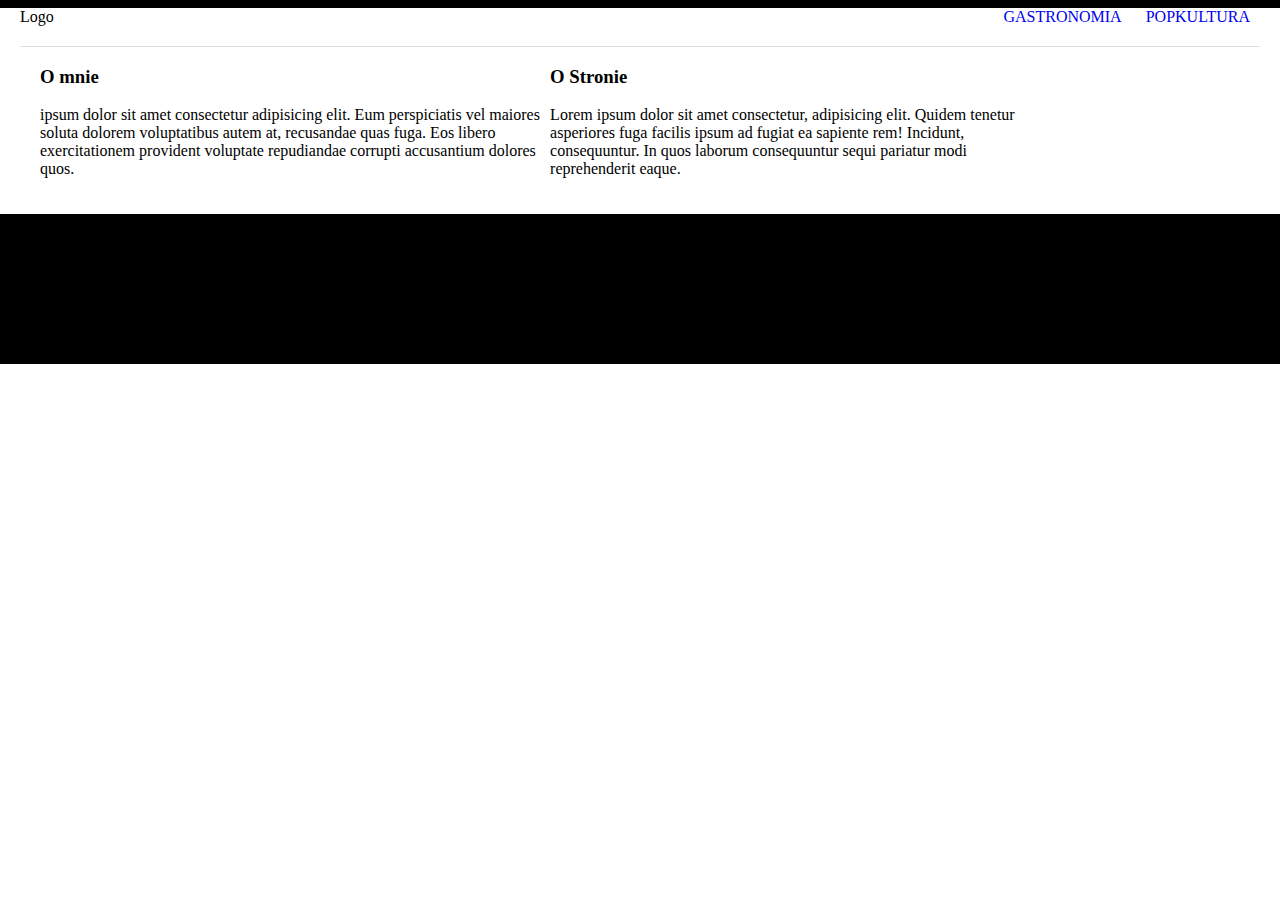
==== index.html @ 39c9830b "Szablon" ====
<!DOCTYPE html>
<html lang="en">
<head>
    <meta charset="UTF-8">
    <meta http-equiv="X-UA-Compatible" content="IE=edge">
    <meta name="viewport" content="width=device-width, initial-scale=1.0">
    <title>Moja Nerdownia</title>
    <link rel="stylesheet" href="style.css">
</head>
<body>
    <div id="header-bar"></div>
    <div id="header">
        <div id="logo">Logo</div>
    <div id="navigation">
     <a href="#">Gastronomia</a> 
     <a href="#">Popkultura</a>  
    </div>
    </div>
    <div id="main">
       
    <div id="about-site">
     <div id="about-left">
        <h3>O mnie</h3>
        <p>ipsum dolor sit amet consectetur adipisicing elit. Eum perspiciatis vel maiores soluta dolorem voluptatibus autem at, recusandae quas fuga. Eos libero exercitationem provident voluptate repudiandae corrupti accusantium dolores quos.</p> 
    </div>
    <div id="about-right">
        <h3>O Stronie</h3>
        <P>Lorem ipsum dolor sit amet consectetur, adipisicing elit. Quidem tenetur asperiores fuga facilis ipsum ad fugiat ea sapiente rem! Incidunt, consequuntur. In quos laborum consequuntur sequi pariatur modi reprehenderit eaque.</P>
    </div>
    </div>
    <section></section>
</div>
    <div id="footer"></div>
    </body>
</html>
---- style.css ----
body {
    margin :0; }
 


    #header-bar {
    background-color: black;
    height: 8px;
}
#main {
    margin: 0 auto;
    display:grid;
    width: 1200px;
    grid-template-columns: 1000px 200px;
    grid-template-areas: 
    "header header"
    "main rside"
    "footer footer";
}

#header {
    display: flex;
    justify-content: space-between;
    margin-left: 20px;
    margin-right: 20px;
    padding-bottom: 20px;
    border-bottom: 1px solid rgb(223, 221, 221);
    grid-area: header;

    
}
#header a {
    text-decoration: none;
    text-transform: uppercase;
    margin: 10px;
    
    }
a:hover {
 font-size: 150%;
}
#about-site{
    display: flex;
    margin: 0 auto;
    grid-area: main;
}
section {
    grid-area: rside;
}
#footer {
    height: 150px;
background-color: black;
margin-top: 20px;
grid-area: footer;
}
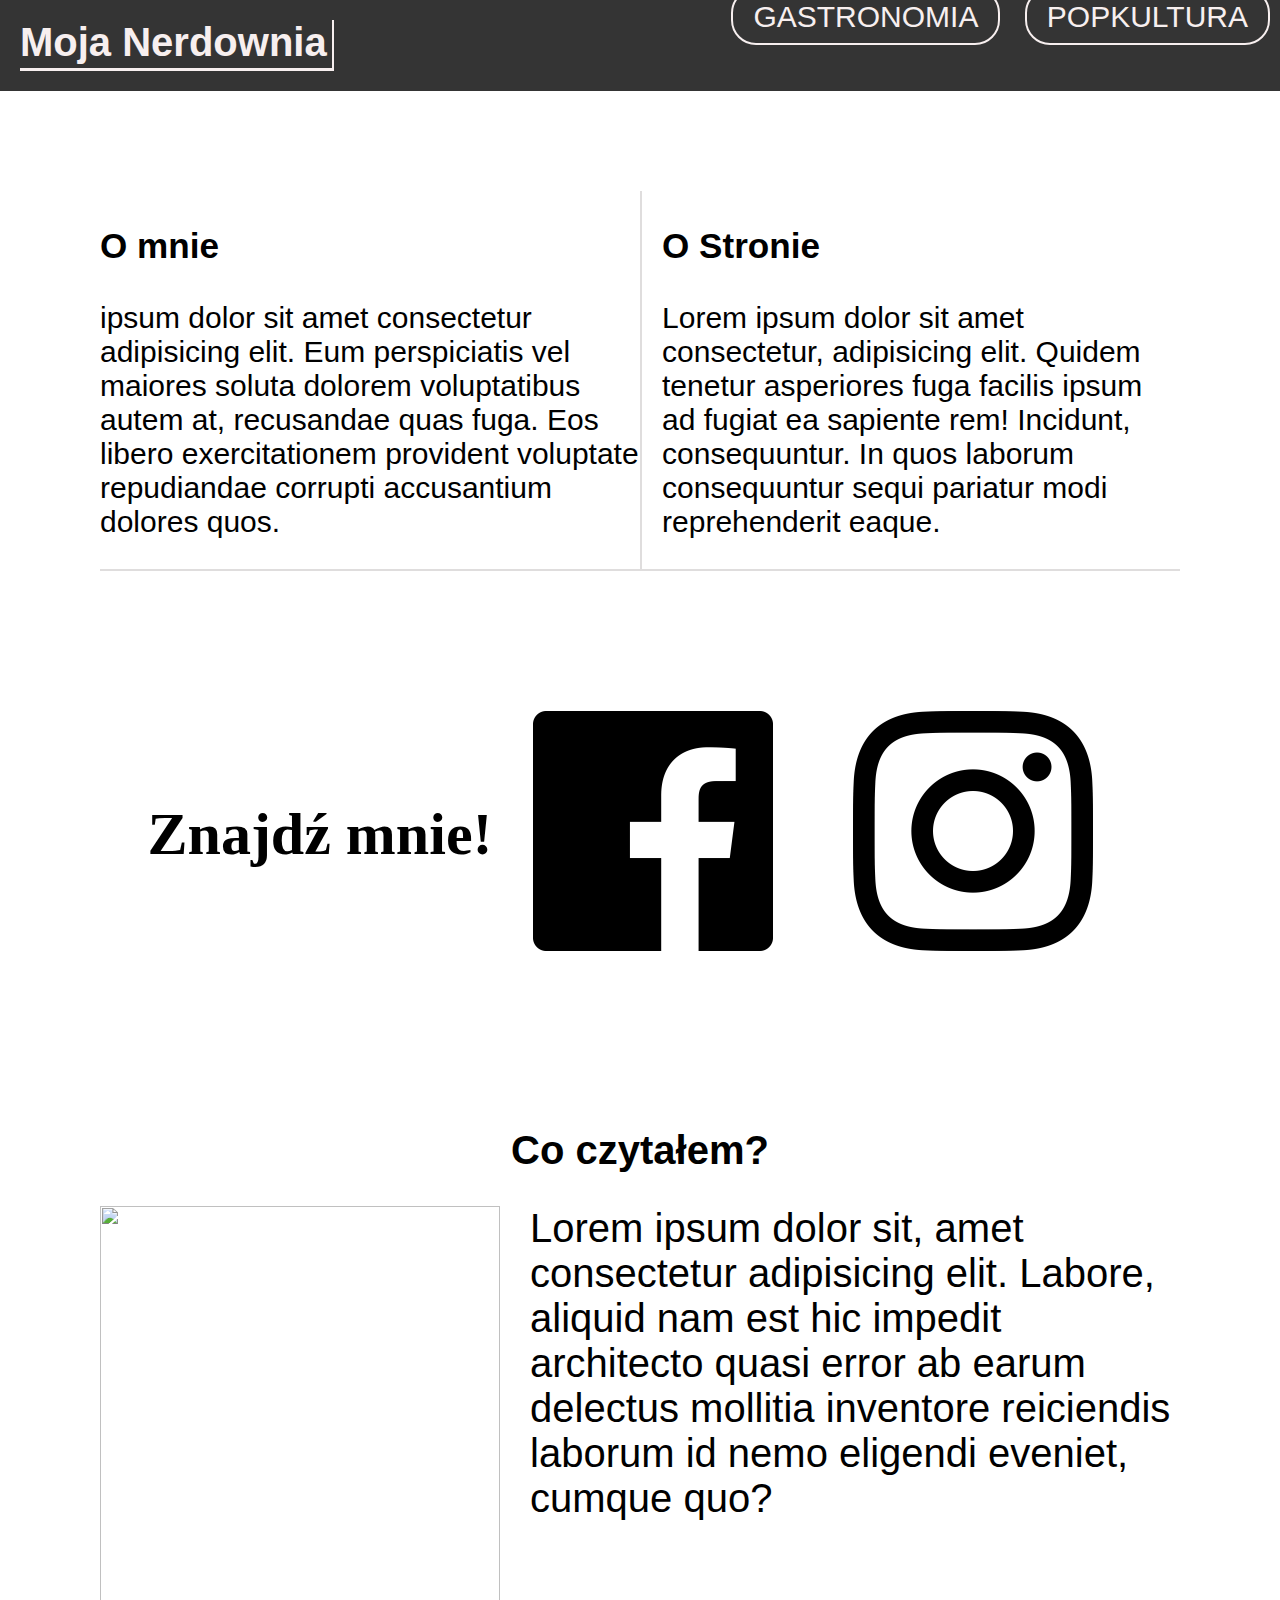
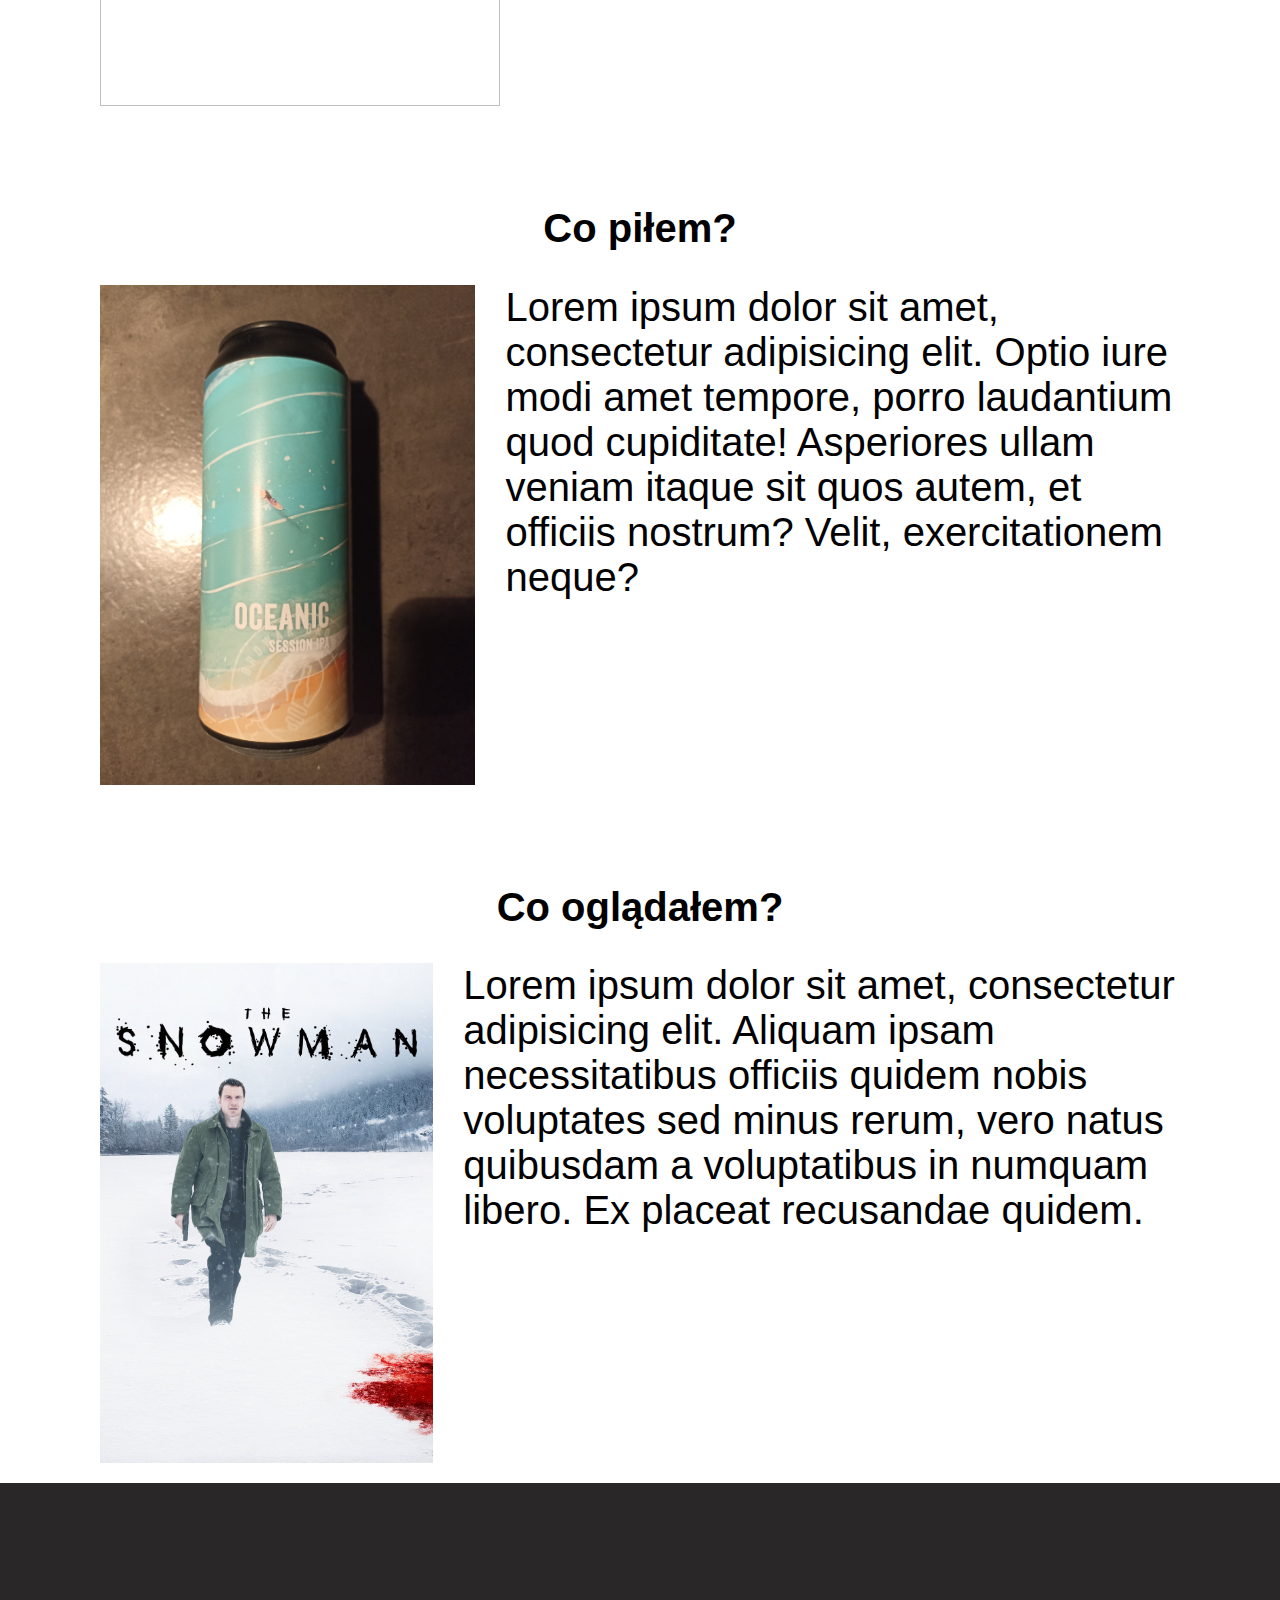
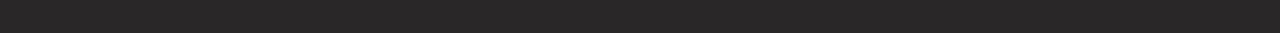
==== commit 64f8cecd: "Szlify" ====
--- a/index.html
+++ b/index.html
@@ -9,27 +9,56 @@
 </head>
 <body>
     <div id="header-bar"></div>
-    <div id="header">
-        <div id="logo">Logo</div>
-    <div id="navigation">
-     <a href="#">Gastronomia</a> 
-     <a href="#">Popkultura</a>  
-    </div>
-    </div>
-    <div id="main">
+     <header>
+        <div id="logo"><b>Moja Nerdownia</b></div>
+        <navigation>
+            <a href="gastronomia.html">Gastronomia</a> 
+            <a href="popkultura.html">Popkultura</a>  
+        </navigation>
+     </header>
+    <main>
        
     <div id="about-site">
-     <div id="about-left">
-        <h3>O mnie</h3>
-        <p>ipsum dolor sit amet consectetur adipisicing elit. Eum perspiciatis vel maiores soluta dolorem voluptatibus autem at, recusandae quas fuga. Eos libero exercitationem provident voluptate repudiandae corrupti accusantium dolores quos.</p> 
+        <div id="about-left">
+            <h3>O mnie</h3>
+            <p>ipsum dolor sit amet consectetur adipisicing elit. Eum perspiciatis vel maiores soluta dolorem voluptatibus autem at, recusandae quas fuga. Eos libero exercitationem provident voluptate repudiandae corrupti accusantium dolores quos.</p> 
+        </div>
+        <div id="about-right">
+            <h3>O Stronie</h3>
+            <P>Lorem ipsum dolor sit amet consectetur, adipisicing elit. Quidem tenetur asperiores fuga facilis ipsum ad fugiat ea sapiente rem! Incidunt, consequuntur. In quos laborum consequuntur sequi pariatur modi reprehenderit eaque.</P>
+        </div>
     </div>
-    <div id="about-right">
-        <h3>O Stronie</h3>
-        <P>Lorem ipsum dolor sit amet consectetur, adipisicing elit. Quidem tenetur asperiores fuga facilis ipsum ad fugiat ea sapiente rem! Incidunt, consequuntur. In quos laborum consequuntur sequi pariatur modi reprehenderit eaque.</P>
+
+    <div class="socials">
+        <h1>Znajdź mnie!</h1>
+        <a href="https://www.facebook.com/krzysztof.giza.923"> <img src="fb.png" alt=""> </a>
+        <a href="https://www.instagram.com/fictionbeliever/"> <img src="insta.png" alt=""></a>
     </div>
+    
+
+
+    <div id="events">
+        <h2>Co czytałem?</h2>
+        <div class="picture">
+            <img src="kuang.jpg" alt="" >
+            Lorem ipsum dolor sit, amet consectetur adipisicing elit. Labore, aliquid nam est hic impedit architecto quasi error ab earum delectus mollitia inventore reiciendis laborum id nemo eligendi eveniet, cumque quo?
+        </div>
+
+        <h2>Co piłem?</h2>
+        <div class="picture">
+            <img src="oceanic.jpg" alt="">
+            Lorem ipsum dolor sit amet, consectetur adipisicing elit. Optio iure modi amet tempore, porro laudantium quod cupiditate! Asperiores ullam veniam itaque sit quos autem, et officiis nostrum? Velit, exercitationem neque?
+        </div>
+
+        <h2>Co oglądałem?</h2>
+        <div class="picture">
+            <img src="snowman.jpg" alt="" >
+            Lorem ipsum dolor sit amet, consectetur adipisicing elit. Aliquam ipsam necessitatibus officiis quidem nobis voluptates sed minus rerum, vero natus quibusdam a voluptatibus in numquam libero. Ex placeat recusandae quidem.
+        </div>
+    
     </div>
-    <section></section>
-</div>
-    <div id="footer"></div>
-    </body>
+    
+    </main>
+<footer></footer>
+</body>
 </html>--- a/style.css
+++ b/style.css
@@ -1,54 +1,115 @@
 body {
-    margin :0; }
+    margin :0;
+font-family: 'Arial'; }
+    
  
-
-
-    #header-bar {
-    background-color: black;
-    height: 8px;
-}
-#main {
+main {
     margin: 0 auto;
     display:grid;
-    width: 1200px;
-    grid-template-columns: 1000px 200px;
+    width: auto;
+    grid-template-columns: auto;
     grid-template-areas: 
     "header header"
-    "main rside"
+    "main main"
+    "socials socials"
+    "events events"
     "footer footer";
 }
 
-#header {
+header {
     display: flex;
     justify-content: space-between;
-    margin-left: 20px;
-    margin-right: 20px;
     padding-bottom: 20px;
-    border-bottom: 1px solid rgb(223, 221, 221);
+    background-color: rgba(0, 0, 0, 0.795);
     grid-area: header;
 
     
 }
-#header a {
+#logo {
+    margin-top: 20px;
+    margin-left: 20px;
+    font-size: 40px;
+    font-family: 'Gill Sans', 'Gill Sans MT', Calibri, 'Trebuchet MS', sans-serif;
+    border-right: solid 2px;
+    border-bottom: solid;
+    padding-right: 5px;
+    padding-bottom: 3px;
+    color: rgb(247, 239, 239);
+
+}
+header a {
     text-decoration: none;
     text-transform: uppercase;
     margin: 10px;
+    color:rgb(247, 239, 239);
+    border: 2px solid rgb(247, 239, 239);
+    padding: 10px 20px;
+    border-radius: 25px;
+    font-family: Arial, Helvetica, sans-serif;
+    font-size: 30px;
+    
     
     }
 a:hover {
- font-size: 150%;
+ font-size: 40px;
 }
 #about-site{
     display: flex;
-    margin: 0 auto;
+    margin: 100px 100px;
     grid-area: main;
+    font-size: 30px;
+    border-bottom: 2px solid rgb(223, 221, 221);
 }
-section {
-    grid-area: rside;
+#about-right  {
+    border-left: 2px solid rgb(223, 221, 221);
+    padding-left: 20px;
 }
-#footer {
+.socials {
+    grid-area: socials;
+    display: flex;
+    justify-content: center; 
+    align-items: center;
+    font-size: 30px;
+    font-family:'Arial black';
+
+}
+.socials a {
+    margin: 40px;
+}
+
+footer {
     height: 150px;
-background-color: black;
+background-color: rgb(41, 39, 39);
 margin-top: 20px;
 grid-area: footer;
-}+}
+#events {
+    display: flex;
+    grid-area: events;
+    margin-top: 30px;
+    flex-direction: column;
+    
+    
+}
+span {
+    font-size: 60px;
+   text-align: center;
+    grid-area: events;
+}
+
+.picture {
+     display: flex;
+    margin-right: 100px;
+    margin-left: 100px;
+    font-size: 40px;
+    }
+    .picture img {
+        margin-right:30px ;
+        width: 400px;
+        height: 500px;
+    }
+    h2{
+        text-align: center;
+        margin-top: 100px;
+        font-size: 40px;
+    }
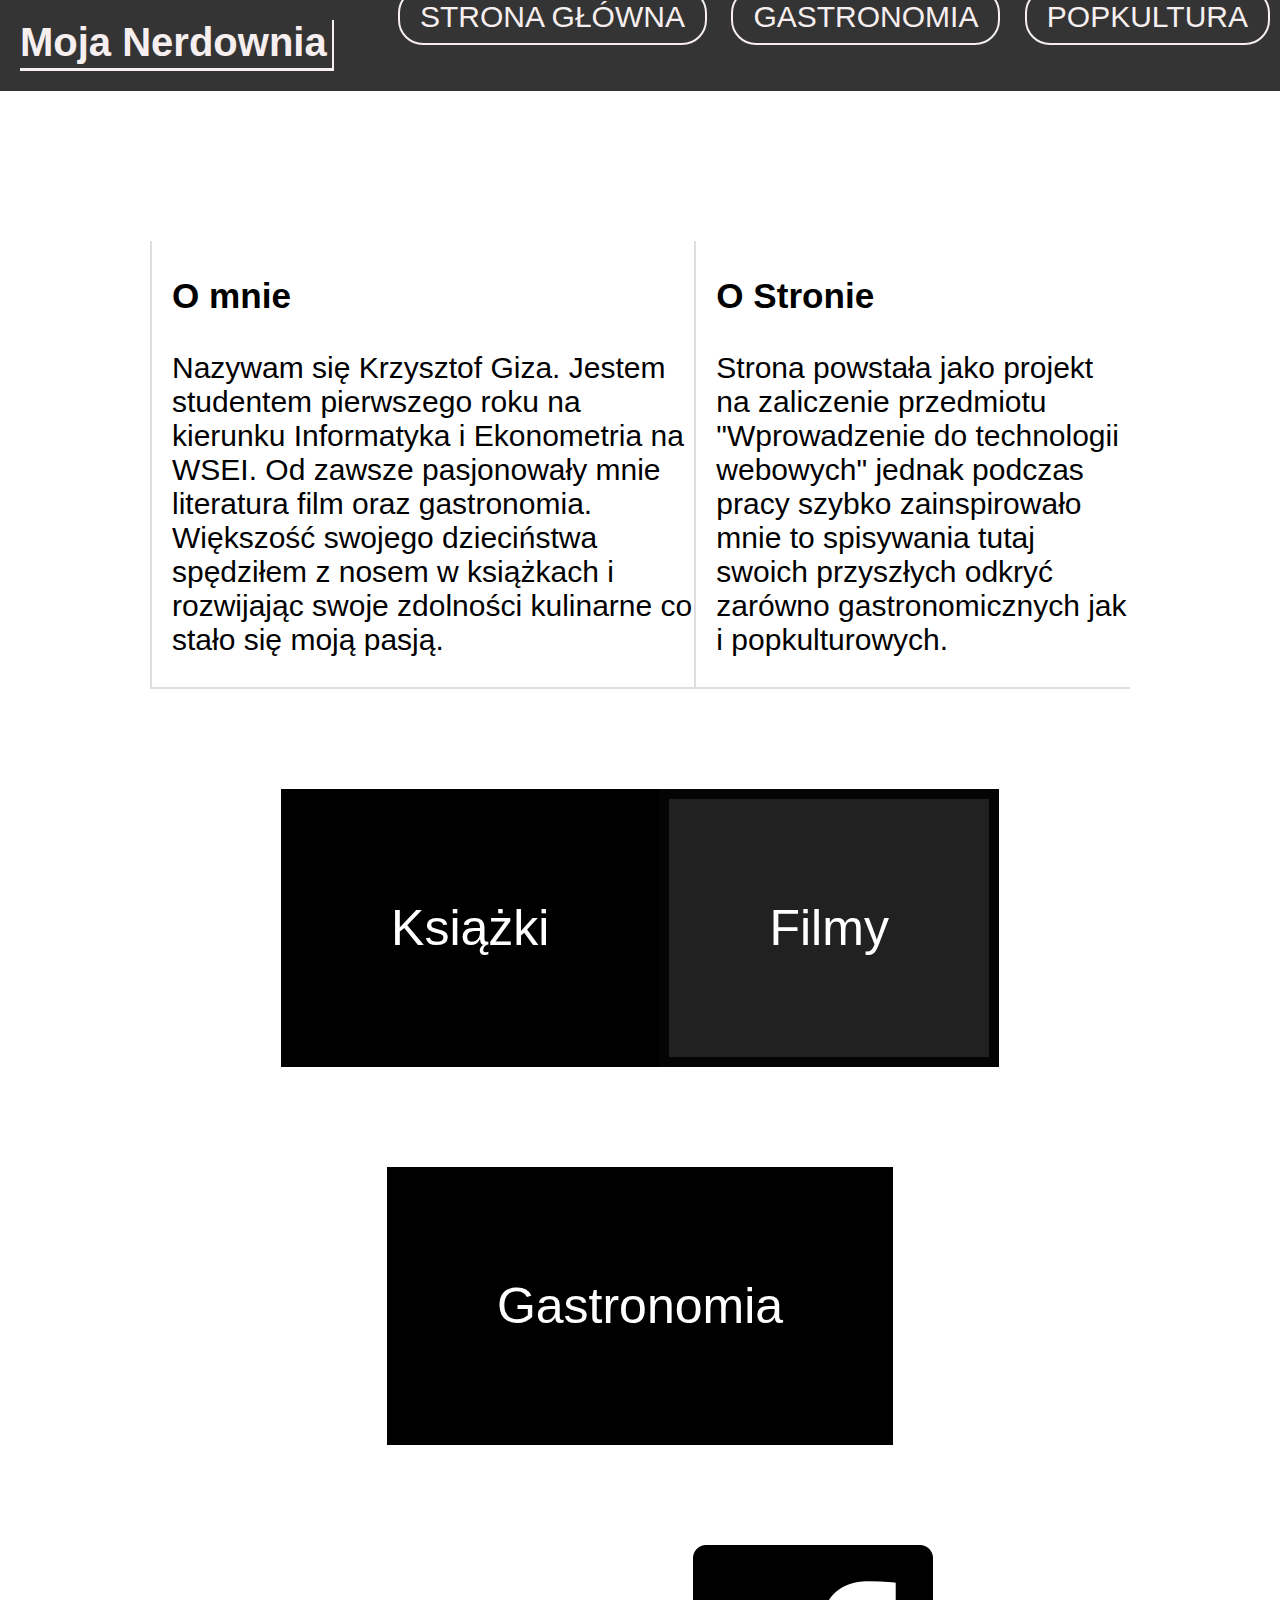
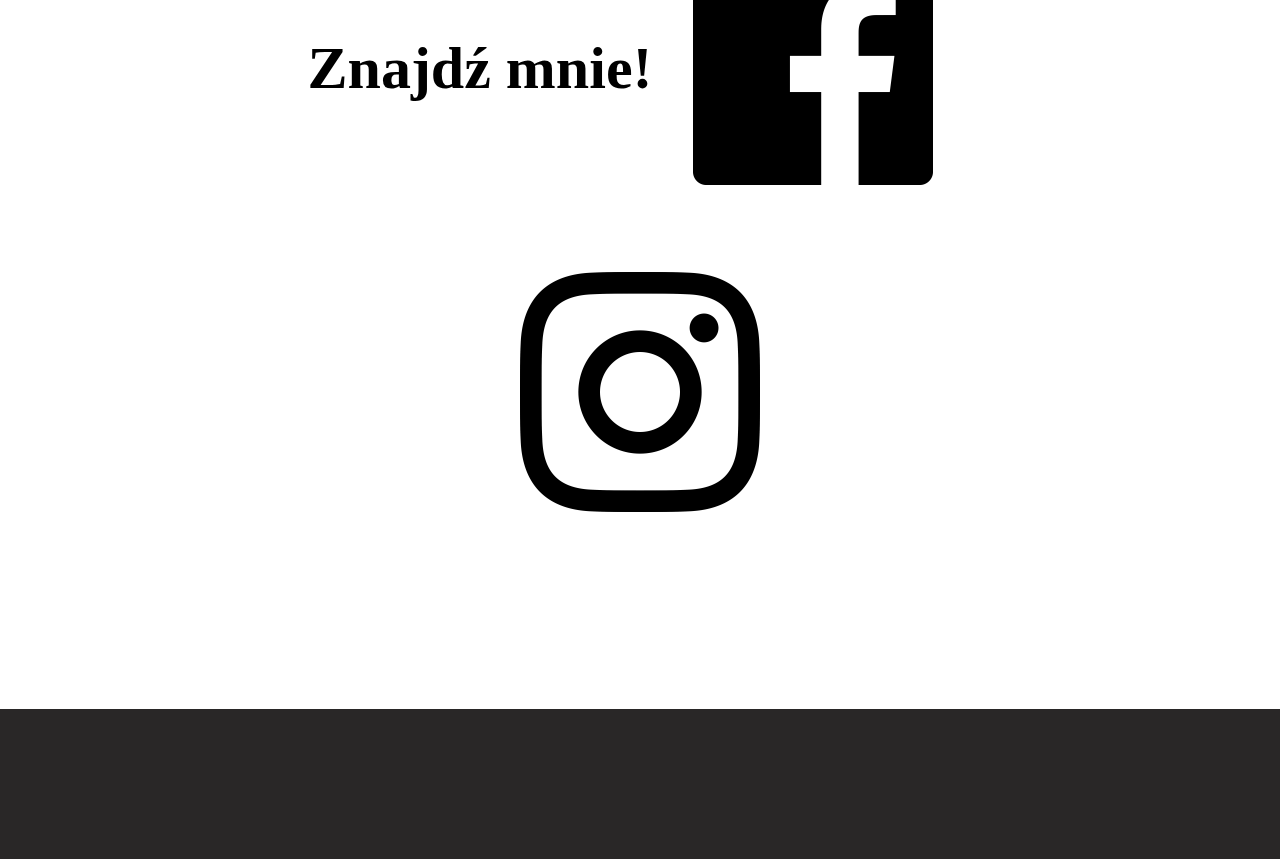
==== commit 03fa1707: "update" ====
--- a/index.html
+++ b/index.html
@@ -12,8 +12,9 @@
      <header>
         <div id="logo"><b>Moja Nerdownia</b></div>
         <navigation>
+            <a href="index.html">Strona Główna</a>  
             <a href="gastronomia.html">Gastronomia</a> 
-            <a href="popkultura.html">Popkultura</a>  
+            <a href="popkultura.html">Popkultura</a>
         </navigation>
      </header>
     <main>
@@ -21,12 +22,18 @@
     <div id="about-site">
         <div id="about-left">
             <h3>O mnie</h3>
-            <p>ipsum dolor sit amet consectetur adipisicing elit. Eum perspiciatis vel maiores soluta dolorem voluptatibus autem at, recusandae quas fuga. Eos libero exercitationem provident voluptate repudiandae corrupti accusantium dolores quos.</p> 
+          <p> Nazywam się Krzysztof Giza. Jestem studentem pierwszego roku na kierunku Informatyka i Ekonometria na WSEI. Od zawsze pasjonowały mnie literatura film oraz gastronomia. Większość swojego dzieciństwa spędziłem z nosem w książkach i rozwijając swoje zdolności kulinarne co stało się moją pasją. </p>
+
         </div>
         <div id="about-right">
             <h3>O Stronie</h3>
-            <P>Lorem ipsum dolor sit amet consectetur, adipisicing elit. Quidem tenetur asperiores fuga facilis ipsum ad fugiat ea sapiente rem! Incidunt, consequuntur. In quos laborum consequuntur sequi pariatur modi reprehenderit eaque.</P>
+            <p> Strona powstała jako projekt na zaliczenie przedmiotu "Wprowadzenie do technologii webowych" jednak podczas pracy szybko zainspirowało mnie to spisywania tutaj swoich przyszłych odkryć zarówno gastronomicznych jak i popkulturowych.</p>
         </div>
+    </div>
+    <div id="break">
+        <div id="break-left" class="square-rl">Książki</div>
+        <div id="break-mid"class="square-mid">Filmy</div>
+        <div id="mid-right"class="square-rl">Gastronomia</div>
     </div>
 
     <div class="socials">
@@ -34,31 +41,9 @@
         <a href="https://www.facebook.com/krzysztof.giza.923"> <img src="fb.png" alt=""> </a>
         <a href="https://www.instagram.com/fictionbeliever/"> <img src="insta.png" alt=""></a>
     </div>
-    
 
 
-    <div id="events">
-        <h2>Co czytałem?</h2>
-        <div class="picture">
-            <img src="kuang.jpg" alt="" >
-            Lorem ipsum dolor sit, amet consectetur adipisicing elit. Labore, aliquid nam est hic impedit architecto quasi error ab earum delectus mollitia inventore reiciendis laborum id nemo eligendi eveniet, cumque quo?
-        </div>
-
-        <h2>Co piłem?</h2>
-        <div class="picture">
-            <img src="oceanic.jpg" alt="">
-            Lorem ipsum dolor sit amet, consectetur adipisicing elit. Optio iure modi amet tempore, porro laudantium quod cupiditate! Asperiores ullam veniam itaque sit quos autem, et officiis nostrum? Velit, exercitationem neque?
-        </div>
-
-        <h2>Co oglądałem?</h2>
-        <div class="picture">
-            <img src="snowman.jpg" alt="" >
-            Lorem ipsum dolor sit amet, consectetur adipisicing elit. Aliquam ipsam necessitatibus officiis quidem nobis voluptates sed minus rerum, vero natus quibusdam a voluptatibus in numquam libero. Ex placeat recusandae quidem.
-        </div>
-    
-    </div>
-    
-    </main>
-<footer></footer>
+        </main>
+    <footer></footer>
 </body>
 </html>--- a/style.css
+++ b/style.css
@@ -1,23 +1,27 @@
 body {
-    margin :0;
-font-family: 'Arial'; }
+    margin :0 auto;
+font-family: 'Arial'; 
+}
+
     
  
 main {
-    margin: 0 auto;
+    margin: 150px;
     display:grid;
     width: auto;
     grid-template-columns: auto;
     grid-template-areas: 
-    "header header"
-    "main main"
-    "socials socials"
-    "events events"
-    "footer footer";
+    "header"
+    "main "
+    "break"
+    "socials"
+    "footer";
+    justify-content: center;
 }
 
 header {
     display: flex;
+    flex-wrap: wrap;
     justify-content: space-between;
     padding-bottom: 20px;
     background-color: rgba(0, 0, 0, 0.795);
@@ -45,7 +49,7 @@
     border: 2px solid rgb(247, 239, 239);
     padding: 10px 20px;
     border-radius: 25px;
-    font-family: Arial, Helvetica, sans-serif;
+    font-family: Arial;
     font-size: 30px;
     
     
@@ -54,8 +58,8 @@
  font-size: 40px;
 }
 #about-site{
+    justify-content: space-between;
     display: flex;
-    margin: 100px 100px;
     grid-area: main;
     font-size: 30px;
     border-bottom: 2px solid rgb(223, 221, 221);
@@ -64,14 +68,51 @@
     border-left: 2px solid rgb(223, 221, 221);
     padding-left: 20px;
 }
+#about-left  {
+    border-left: 2px solid rgb(223, 221, 221);
+    padding-left: 20px;
+}
 .socials {
     grid-area: socials;
     display: flex;
+    flex-wrap: wrap;
     justify-content: center; 
     align-items: center;
     font-size: 30px;
     font-family:'Arial black';
+    margin-top: 60px;
+    flex-shrink: 1;
+    
 
+}
+
+#break {
+grid-area: break;
+display: flex;
+
+justify-content:center;
+flex-wrap: wrap;
+width:100%;
+
+
+}
+.square-rl {
+    border: black solid 10px;
+    font-family: Arial;
+    background-color: black;
+    font-size: 50px;
+    color: white;
+    padding:100px;
+    margin-top: 100px;
+}
+.square-mid {
+    border: rgba(0, 0, 0, 0.87) solid 10px;
+    font-family: Arial;
+    background-color: rgba(0, 0, 0, 0.87);
+    font-size: 50px;
+    color: white;
+    padding:100px;
+    margin-top: 100px;
 }
 .socials a {
     margin: 40px;
@@ -83,33 +124,27 @@
 margin-top: 20px;
 grid-area: footer;
 }
-#events {
+.content {
     display: flex;
-    grid-area: events;
     margin-top: 30px;
     flex-direction: column;
+   
     
     
 }
-span {
-    font-size: 60px;
-   text-align: center;
-    grid-area: events;
-}
-
 .picture {
      display: flex;
+     flex-wrap: wrap;
+    justify-content: center;
     margin-right: 100px;
     margin-left: 100px;
-    font-size: 40px;
+    font-size: 30px;
+    margin-top: 50px;
+    border-bottom: rgba(0, 0, 0, 0.123) solid 2px;
+    text-align:center;
     }
     .picture img {
-        margin-right:30px ;
+        margin-bottom: 50px;
         width: 400px;
         height: 500px;
     }
-    h2{
-        text-align: center;
-        margin-top: 100px;
-        font-size: 40px;
-    }
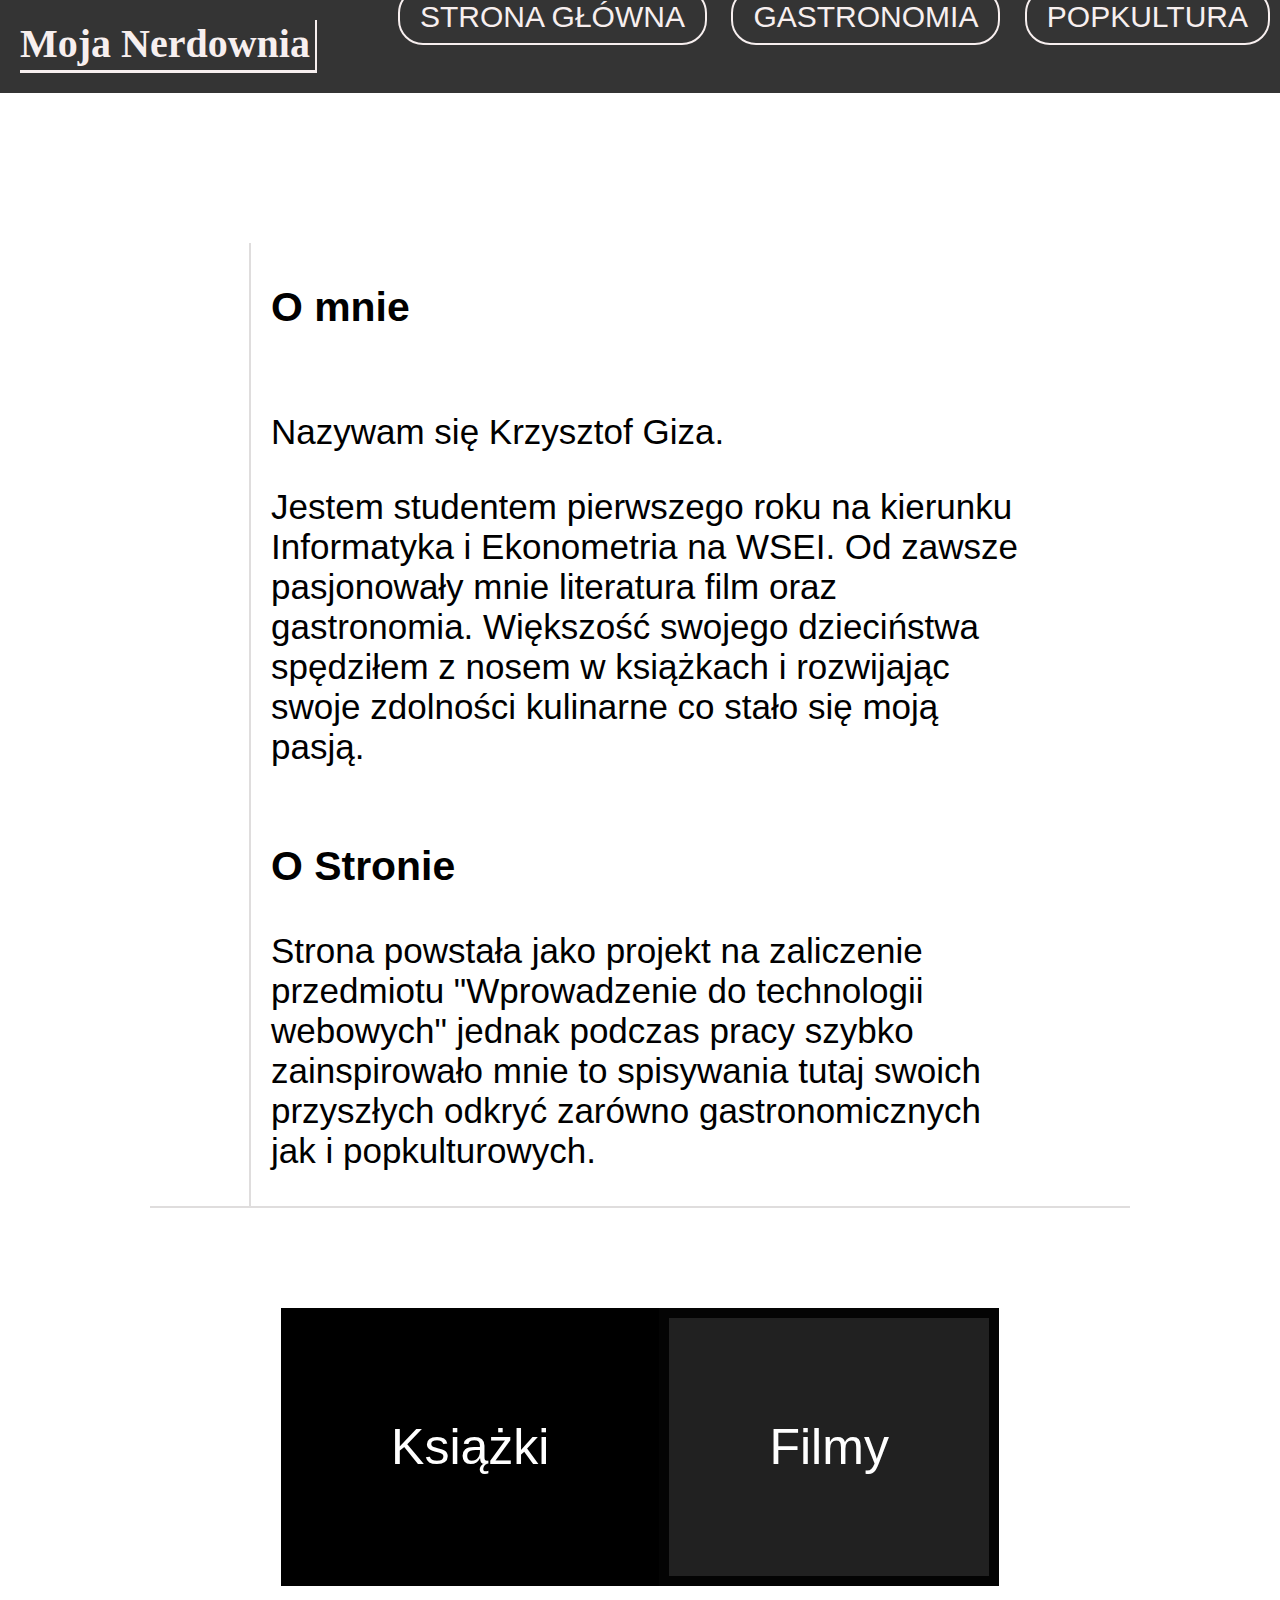
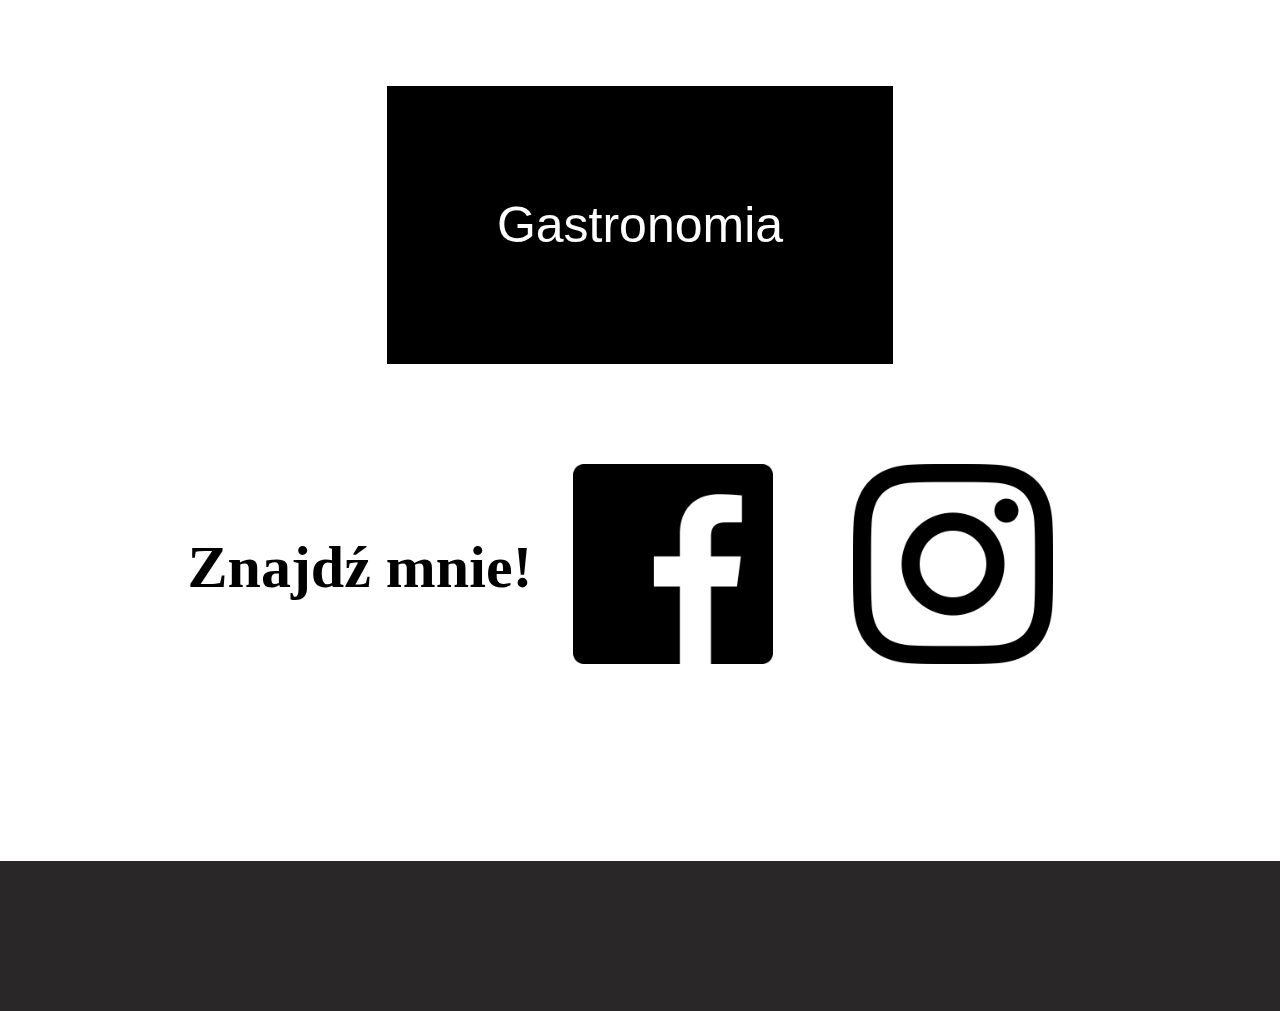
==== commit 3df79ca6: "scaling" ====
--- a/index.html
+++ b/index.html
@@ -22,7 +22,7 @@
     <div id="about-site">
         <div id="about-left">
             <h3>O mnie</h3>
-          <p> Nazywam się Krzysztof Giza. Jestem studentem pierwszego roku na kierunku Informatyka i Ekonometria na WSEI. Od zawsze pasjonowały mnie literatura film oraz gastronomia. Większość swojego dzieciństwa spędziłem z nosem w książkach i rozwijając swoje zdolności kulinarne co stało się moją pasją. </p>
+          <p> <br>Nazywam się Krzysztof Giza.</br></p> Jestem studentem pierwszego roku na kierunku Informatyka i Ekonometria na WSEI. Od zawsze pasjonowały mnie literatura film oraz gastronomia. Większość swojego dzieciństwa spędziłem z nosem w książkach i rozwijając swoje zdolności kulinarne co stało się moją pasją. </p>
 
         </div>
         <div id="about-right">
--- a/style.css
+++ b/style.css
@@ -8,8 +8,7 @@
 main {
     margin: 150px;
     display:grid;
-    width: auto;
-    grid-template-columns: auto;
+    grid-template-columns: 2;
     grid-template-areas: 
     "header"
     "main "
@@ -33,7 +32,7 @@
     margin-top: 20px;
     margin-left: 20px;
     font-size: 40px;
-    font-family: 'Gill Sans', 'Gill Sans MT', Calibri, 'Trebuchet MS', sans-serif;
+    font-family: Calibri;
     border-right: solid 2px;
     border-bottom: solid;
     padding-right: 5px;
@@ -58,7 +57,6 @@
  font-size: 40px;
 }
 #about-site{
-    justify-content: space-between;
     display: flex;
     grid-area: main;
     font-size: 30px;
@@ -148,3 +146,272 @@
         width: 400px;
         height: 500px;
     }
+
+    
+@media screen and (min-width: 375px) 
+{
+    #logo{
+        font-size: 20px;   
+       
+    }
+        header a {
+            font-size: 15px;
+            padding: 3px 6px;
+            border: 0px;
+            margin-top: 5px;
+
+        }
+    
+    #about-site{
+        font-size: 15px;
+        flex-wrap: wrap;
+        justify-content: center;
+      
+    }
+    #about-left {
+        width:370px;
+        align-items: center;
+    }
+    #about-right {
+        width:370px;
+        align-items: center;}
+    a:hover {
+        font-size: 15px;
+    }
+    .square-rl {
+        border: black solid 10px;
+        font-family: Arial;
+        background-color: black;
+        font-size: 15px;
+        color: white;
+        padding:30px;
+        margin-top: 30px;
+    }
+    .square-mid {
+        border: rgba(0, 0, 0, 0.87) solid 10px;
+        font-family: Arial;
+        background-color: rgba(0, 0, 0, 0.87);
+        font-size: 15px;
+        color: white;
+        padding:30px;
+        margin-top: 30px;
+    }
+   .socials {
+       font-size: 15px;
+   }
+   .socials img {
+       width: 200px;
+       height: 200px;
+   }
+   .picture{
+       font-size: 15px;
+
+   }
+   .picture img {
+       width: 250px;
+       height: 350px;
+   }
+
+
+
+}
+
+@media screen and (min-width: 280px) 
+{
+    #logo{
+        font-size: 20px;   
+       
+    }
+        header a {
+            font-size: 15px;
+            padding: 3px 6px;
+            border: 0px;
+            margin-top: 5px;
+
+        }
+    
+    #about-site{
+        font-size: 15px;
+        flex-wrap: wrap;
+        justify-content: center;
+      
+    }
+    #about-left {
+        width:270px;
+        align-items: center;
+    }
+    #about-right {
+        width: 270px;
+        align-items: center;
+    }
+    a:hover {
+        font-size: 15px;
+    }
+    .square-rl {
+        border: black solid 10px;
+        font-family: Arial;
+        background-color: black;
+        font-size: 15px;
+        color: white;
+        padding:30px;
+        margin-top: 30px;
+    }
+    .square-mid {
+        border: rgba(0, 0, 0, 0.87) solid 10px;
+        font-family: Arial;
+        background-color: rgba(0, 0, 0, 0.87);
+        font-size: 15px;
+        color: white;
+        padding:30px;
+        margin-top: 30px;
+    }
+   .socials {
+       font-size: 15px;
+   }
+   .socials img {
+       width: 150px;
+       height: 150px;
+   }
+   .picture{
+       font-size: 15px;
+
+   }
+   .picture img {
+       width: 250px;
+       height: 350px;
+   }
+
+
+
+}
+
+@media screen and (min-width: 768px) 
+{
+    #logo{
+        font-size: 20px;   
+       
+    }
+        header a {
+            font-size: 15px;
+            border: 0px;
+
+            
+
+        }
+    
+    #about-site{
+        font-size: 25px;
+        display: flex;
+        justify-content: center;
+      
+    }
+    #about-left {
+        width:760px;
+        align-items: center;
+    }
+    #about-right {
+        width:760px;
+        align-items: center;}
+    a:hover {
+        font-size: 15px;
+    }
+    .square-rl {
+        border: black solid 10px;
+        font-family: Arial;
+        background-color: black;
+        font-size: 15px;
+        color: white;
+        padding:30px;
+        margin-top: 30px;
+    }
+    .square-mid {
+        border: rgba(0, 0, 0, 0.87) solid 10px;
+        font-family: Arial;
+        background-color: rgba(0, 0, 0, 0.87);
+        font-size: 15px;
+        color: white;
+        padding:30px;
+        margin-top: 30px;
+    }
+   .socials {
+       font-size: 15px;
+   }
+   .socials img {
+       width: 200px;
+       height: 200px;
+   }
+   .picture{
+       font-size: 15px;
+
+   }
+   .picture img {
+       width: 250px;
+       height: 350px;
+   }
+
+
+
+}
+@media screen and (min-width: 1280px) {
+    #logo{
+       font-size: 40px;
+       
+    }
+        header a {
+            border: 2px solid rgb(247, 239, 239);
+            padding: 10px 20px;
+            border-radius: 25px;
+            font-family: Arial;
+            font-size: 30px;
+
+        }
+    
+        #about-site{
+            display: flex;
+            grid-area: main;
+            font-size: 35px;
+            border-bottom: 2px solid rgb(223, 221, 221);
+        }
+        #about-right  {
+            border-left: 2px solid rgb(223, 221, 221);
+            padding-left: 20px;
+        }
+        #about-left  {
+            border-left: 2px solid rgb(223, 221, 221);
+            padding-left: 20px;
+        }
+    a:hover {
+        font-size: 35px;
+    }
+
+   .socials {
+       font-size: 30px;
+   }
+   .square-rl {
+    border: black solid 10px;
+    font-family: Arial;
+    background-color: black;
+    font-size: 50px;
+    color: white;
+    padding:100px;
+    margin-top: 100px;
+}
+.square-mid {
+    border: rgba(0, 0, 0, 0.87) solid 10px;
+    font-family: Arial;
+    background-color: rgba(0, 0, 0, 0.87);
+    font-size: 50px;
+    color: white;
+    padding:100px;
+    margin-top: 100px;}
+
+   .picture{
+       font-size: 30px;
+
+   }
+   .picture img {
+       width: 400px;
+       height: 500px;
+   }
+   
+} 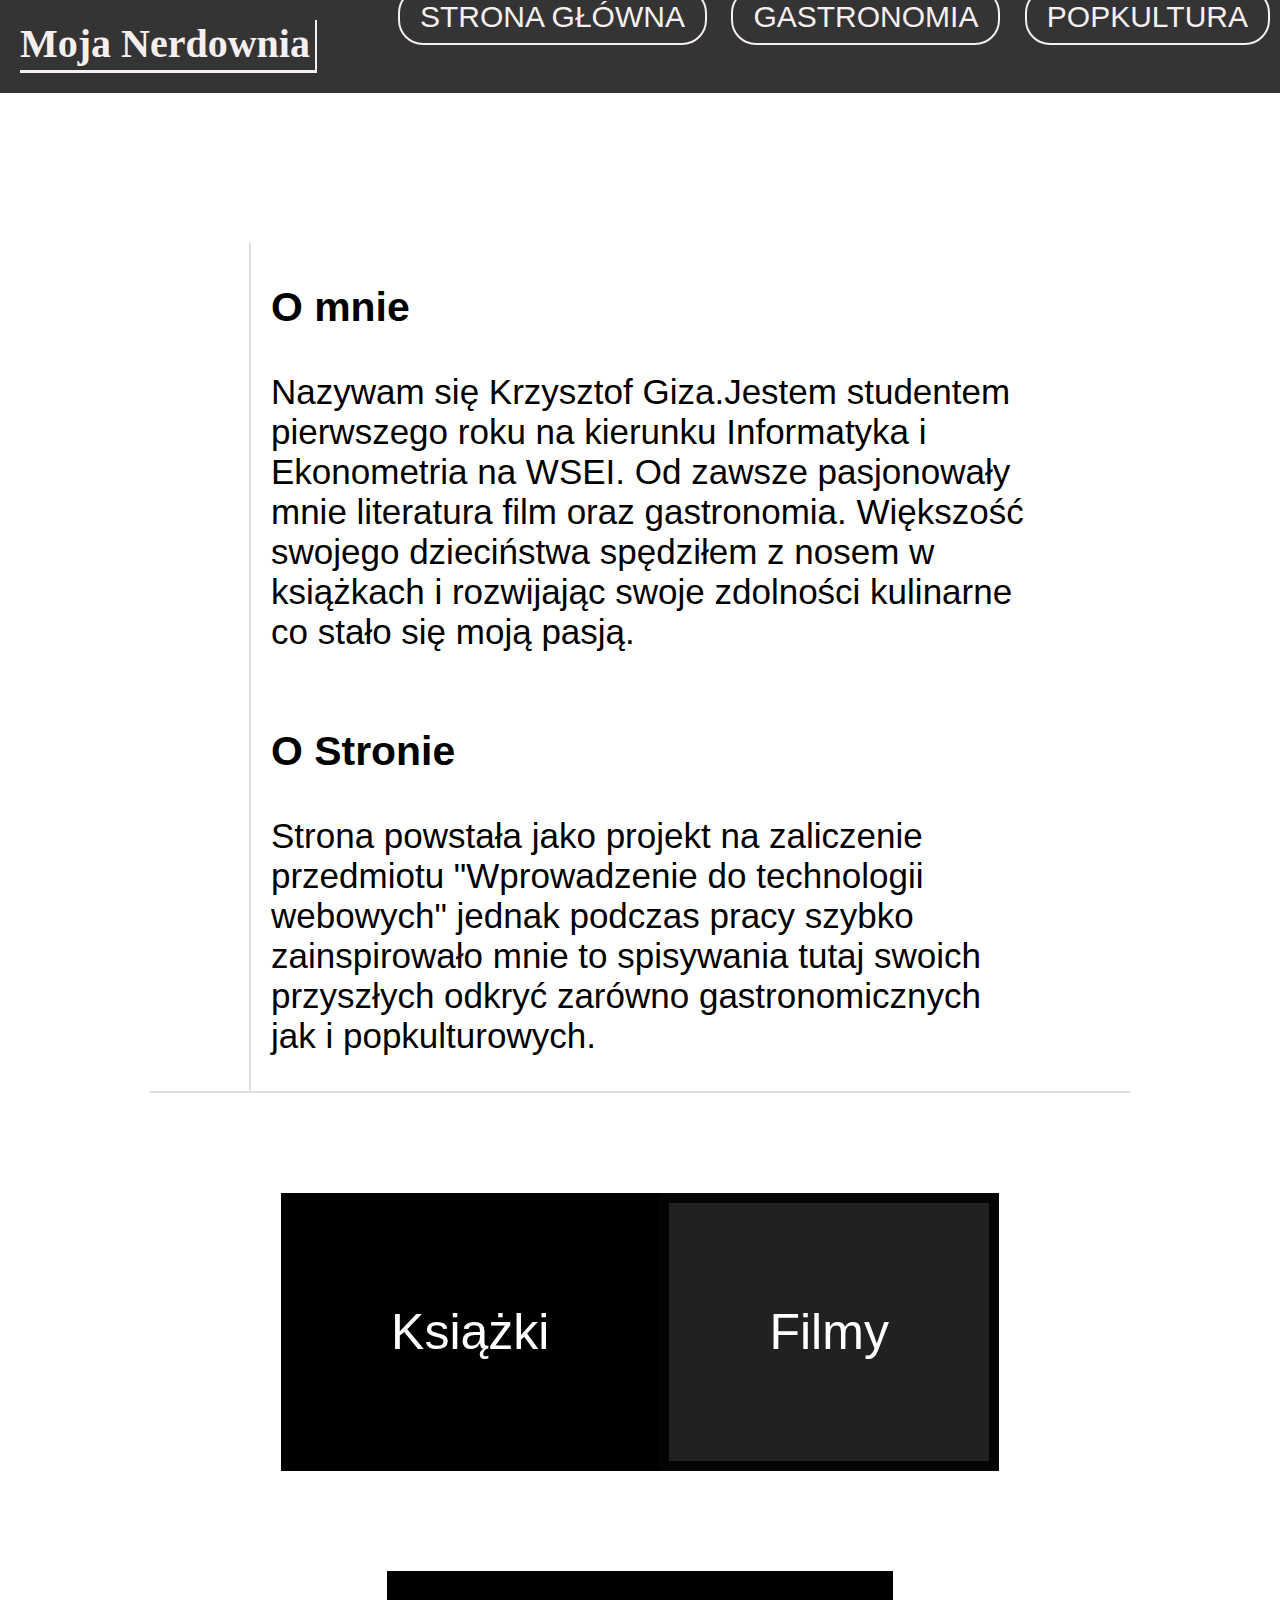
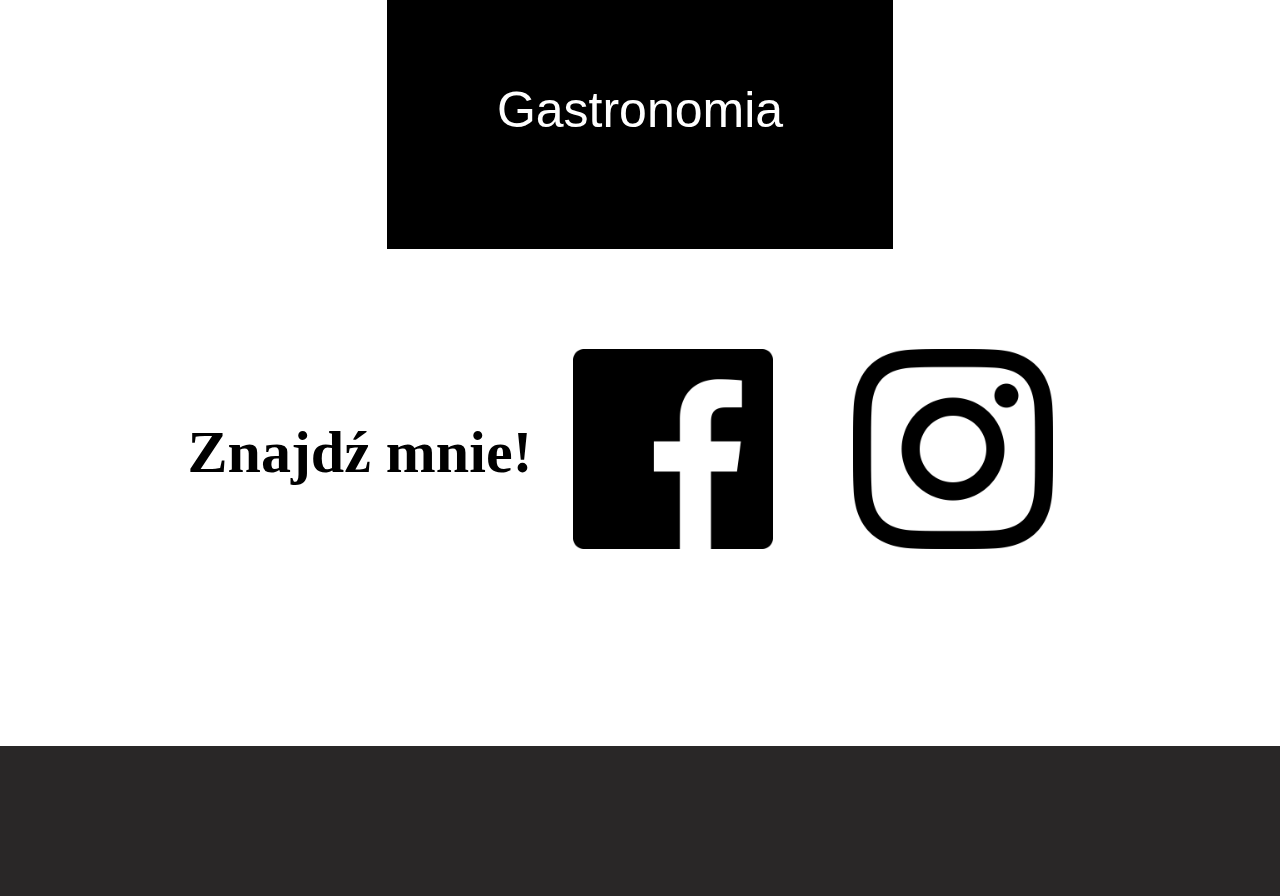
==== commit 0b17eda1: "Update index.html" ====
--- a/index.html
+++ b/index.html
@@ -22,7 +22,7 @@
     <div id="about-site">
         <div id="about-left">
             <h3>O mnie</h3>
-          <p> <br>Nazywam się Krzysztof Giza.</br></p> Jestem studentem pierwszego roku na kierunku Informatyka i Ekonometria na WSEI. Od zawsze pasjonowały mnie literatura film oraz gastronomia. Większość swojego dzieciństwa spędziłem z nosem w książkach i rozwijając swoje zdolności kulinarne co stało się moją pasją. </p>
+          <p>Nazywam się Krzysztof Giza.Jestem studentem pierwszego roku na kierunku Informatyka i Ekonometria na WSEI. Od zawsze pasjonowały mnie literatura film oraz gastronomia. Większość swojego dzieciństwa spędziłem z nosem w książkach i rozwijając swoje zdolności kulinarne co stało się moją pasją. </p>
 
         </div>
         <div id="about-right">
